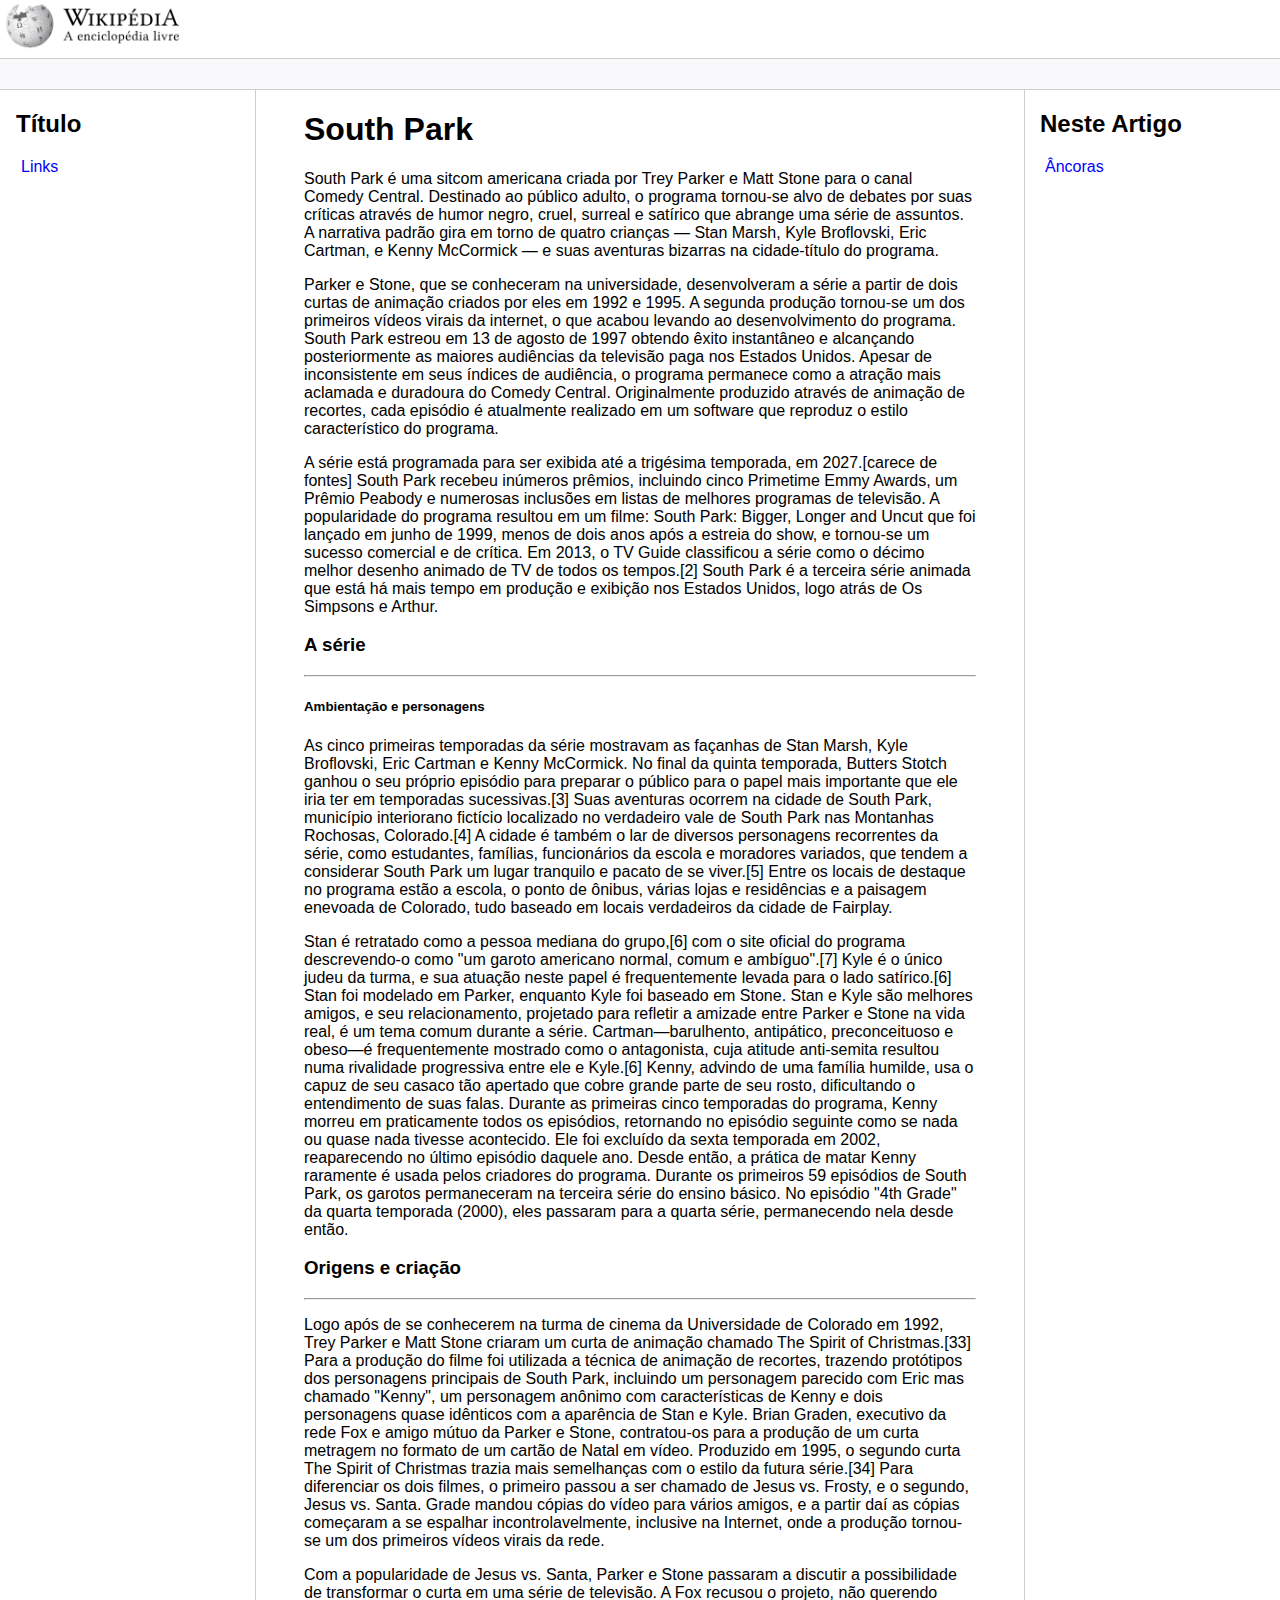
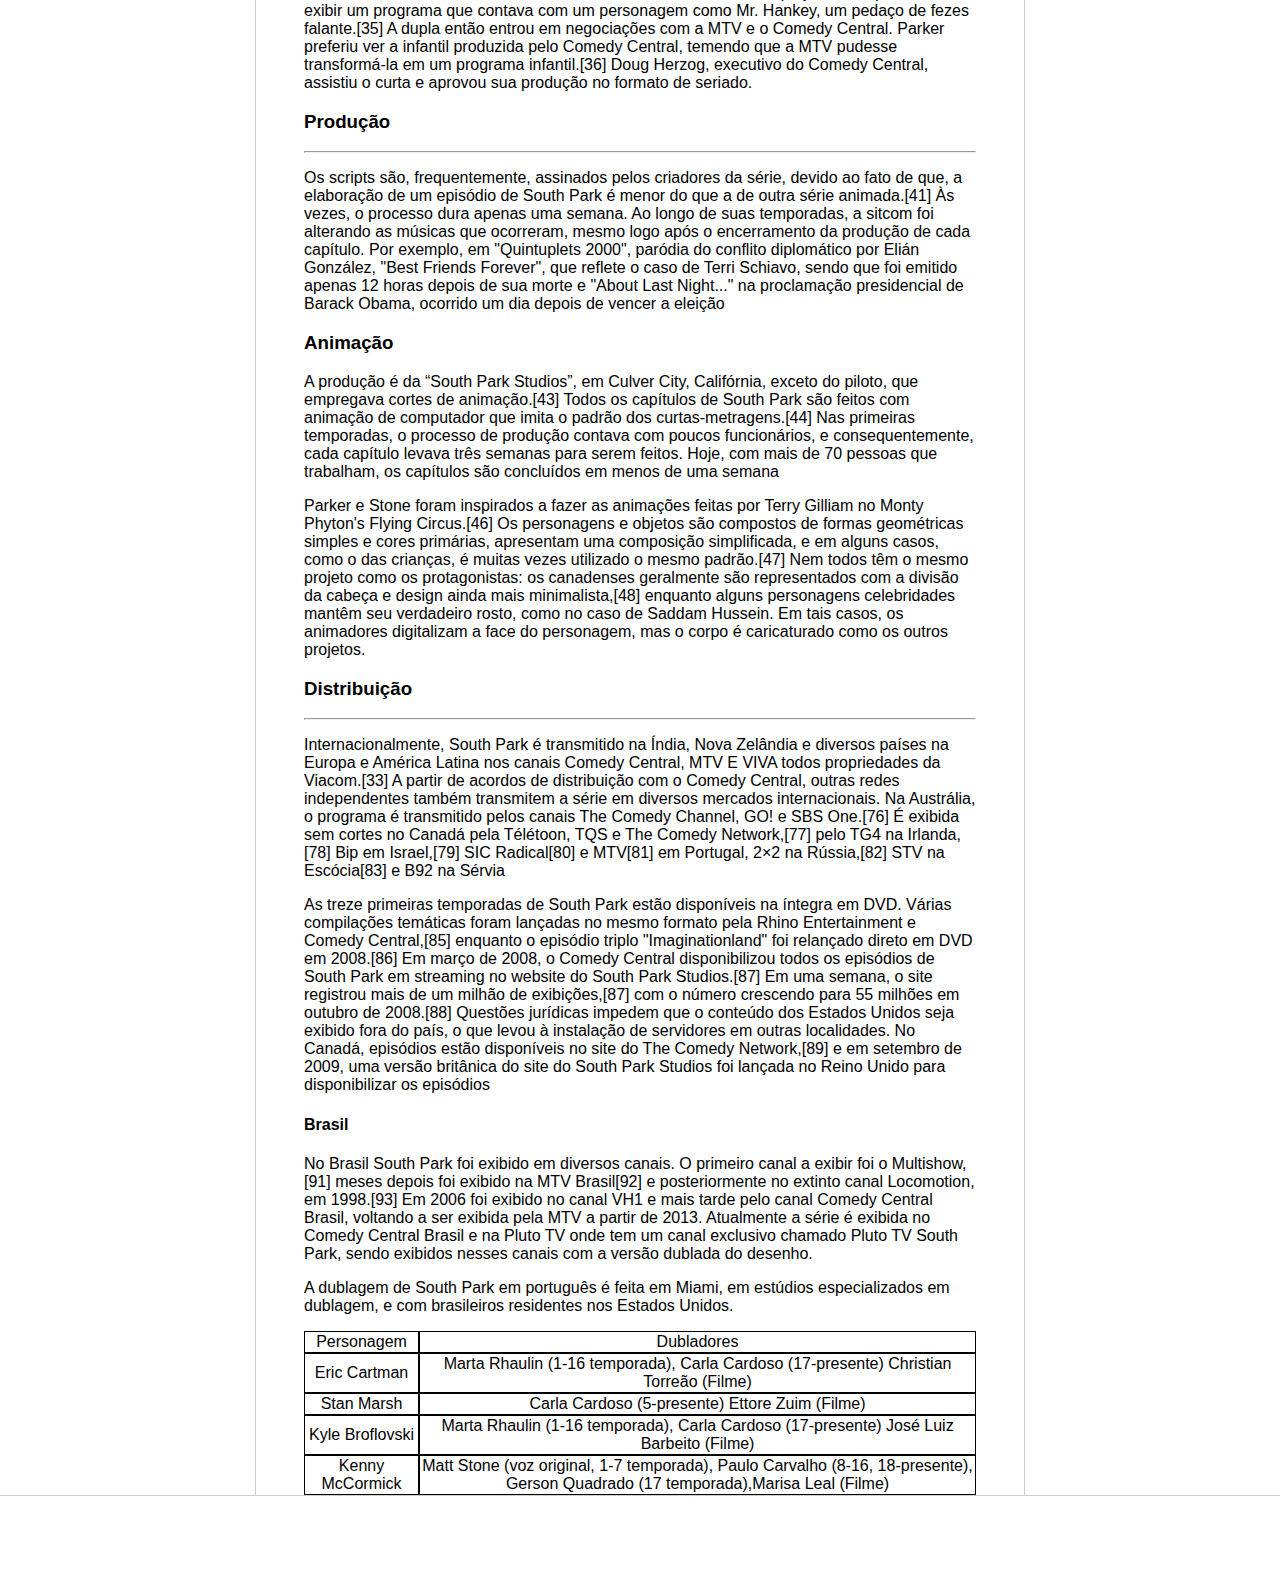
==== Pagina_principal.html @ 74451cde "Subindo projeto" ====
<!DOCTYPE html>
<html lang="pt-br">

<head>
    <meta charset="UTF-8">
    <meta name="viewport" content="width=device-width, initial-scale=1.0">
    <title>South Park – Wikipédia, a enciclopédia livre</title>
    <link rel="icon" href="wikilogo.png" type="image/png" class="aba">
    <link rel="stylesheet" href="style.css" />
</head>

<body>

    <div>

        <div class="logo">
            <img src="logo_wiki.png" width="200" />
        </div>
    </div>

    <div class="bar"></div>

    <div class="content">
        <div class="sidebar">
            <h2>Título</h2>
            <ul>
                <li><a href="#">Links</a></li>
            </ul>
        </div>

        <div class="main">
            <h1>South Park</h1>
            <p>South Park é uma sitcom americana criada por Trey Parker e Matt Stone para o canal Comedy Central.
                Destinado ao público adulto, o programa tornou-se alvo de debates por suas críticas através de humor
                negro, cruel, surreal e satírico que abrange uma série de assuntos. A narrativa padrão gira em torno de
                quatro crianças — Stan Marsh, Kyle Broflovski, Eric Cartman, e Kenny McCormick — e suas aventuras
                bizarras na cidade-título do programa.</p>

            <p>Parker e Stone, que se conheceram na universidade, desenvolveram a série a partir de dois curtas de
                animação criados por eles em 1992 e 1995. A segunda produção tornou-se um dos primeiros vídeos virais da
                internet, o que acabou levando ao desenvolvimento do programa. South Park estreou em 13 de agosto de
                1997 obtendo êxito instantâneo e alcançando posteriormente as maiores audiências da televisão paga nos
                Estados Unidos. Apesar de inconsistente em seus índices de audiência, o programa permanece como a
                atração mais aclamada e duradoura do Comedy Central. Originalmente produzido através de animação de
                recortes, cada episódio é atualmente realizado em um software que reproduz o estilo característico do
                programa.</p>

            <p>A série está programada para ser exibida até a trigésima temporada, em 2027.[carece de fontes] South Park
                recebeu inúmeros prêmios, incluindo cinco Primetime Emmy Awards, um Prêmio Peabody e numerosas inclusões
                em listas de melhores programas de televisão. A popularidade do programa resultou em um filme: South
                Park: Bigger, Longer and Uncut que foi lançado em junho de 1999, menos de dois anos após a estreia do
                show, e tornou-se um sucesso comercial e de crítica. Em 2013, o TV Guide classificou a série como o
                décimo melhor desenho animado de TV de todos os tempos.[2] South Park é a terceira série animada que
                está há mais tempo em produção e exibição nos Estados Unidos, logo atrás de Os Simpsons e Arthur.</p>

            <h3>A série</h3>
            <hr>
            <h5> Ambientação e personagens </h5>
            <P>As cinco primeiras temporadas da série mostravam as façanhas de Stan Marsh, Kyle Broflovski, Eric Cartman
                e Kenny McCormick. No final da quinta temporada, Butters Stotch ganhou o seu próprio episódio para
                preparar o público para o papel mais importante que ele iria ter em temporadas sucessivas.[3] Suas
                aventuras ocorrem na cidade de South Park, município interiorano fictício localizado no verdadeiro vale
                de South Park nas Montanhas Rochosas, Colorado.[4] A cidade é também o lar de diversos personagens
                recorrentes da série, como estudantes, famílias, funcionários da escola e moradores variados, que tendem
                a considerar South Park um lugar tranquilo e pacato de se viver.[5] Entre os locais de destaque no
                programa estão a escola, o ponto de ônibus, várias lojas e residências e a paisagem enevoada de
                Colorado, tudo baseado em locais verdadeiros da cidade de Fairplay.</P>

            <p>Stan é retratado como a pessoa mediana do grupo,[6] com o site oficial do programa descrevendo-o como "um
                garoto americano normal, comum e ambíguo".[7] Kyle é o único judeu da turma, e sua atuação neste papel é
                frequentemente levada para o lado satírico.[6] Stan foi modelado em Parker, enquanto Kyle foi baseado em
                Stone. Stan e Kyle são melhores amigos, e seu relacionamento, projetado para refletir a amizade entre
                Parker e Stone na vida real, é um tema comum durante a série. Cartman—barulhento, antipático,
                preconceituoso e obeso—é frequentemente mostrado como o antagonista, cuja atitude anti-semita resultou
                numa rivalidade progressiva entre ele e Kyle.[6] Kenny, advindo de uma família humilde, usa o capuz de
                seu casaco tão apertado que cobre grande parte de seu rosto, dificultando o entendimento de suas falas.
                Durante as primeiras cinco temporadas do programa, Kenny morreu em praticamente todos os episódios,
                retornando no episódio seguinte como se nada ou quase nada tivesse acontecido. Ele foi excluído da sexta
                temporada em 2002, reaparecendo no último episódio daquele ano. Desde então, a prática de matar Kenny
                raramente é usada pelos criadores do programa. Durante os primeiros 59 episódios de South Park, os
                garotos permaneceram na terceira série do ensino básico. No episódio "4th Grade" da quarta temporada
                (2000), eles passaram para a quarta série, permanecendo nela desde então.</p>

            <h3>Origens e criação</h3>
            <hr>
            <p> Logo após de se conhecerem na turma de cinema da Universidade de Colorado em 1992, Trey Parker e Matt
                Stone criaram um curta de animação chamado The Spirit of Christmas.[33] Para a produção do filme foi
                utilizada a técnica de animação de recortes, trazendo protótipos dos personagens principais de South
                Park, incluindo um personagem parecido com Eric mas chamado "Kenny", um personagem anônimo com
                características de Kenny e dois personagens quase idênticos com a aparência de Stan e Kyle.

                Brian Graden, executivo da rede Fox e amigo mútuo da Parker e Stone, contratou-os para a produção de um
                curta metragem no formato de um cartão de Natal em vídeo. Produzido em 1995, o segundo curta The Spirit
                of Christmas trazia mais semelhanças com o estilo da futura série.[34] Para diferenciar os dois filmes,
                o primeiro passou a ser chamado de Jesus vs. Frosty, e o segundo, Jesus vs. Santa. Grade mandou cópias
                do vídeo para vários amigos, e a partir daí as cópias começaram a se espalhar incontrolavelmente,
                inclusive na Internet, onde a produção tornou-se um dos primeiros vídeos virais da rede.</p>

            <p>Com a popularidade de Jesus vs. Santa, Parker e Stone passaram a discutir a possibilidade de transformar
                o curta em uma série de televisão. A Fox recusou o projeto, não querendo exibir um programa que contava
                com um personagem como Mr. Hankey, um pedaço de fezes falante.[35] A dupla então entrou em negociações
                com a MTV e o Comedy Central. Parker preferiu ver a infantil produzida pelo Comedy Central, temendo que
                a MTV pudesse transformá-la em um programa infantil.[36] Doug Herzog, executivo do Comedy Central,
                assistiu o curta e aprovou sua produção no formato de seriado.</p>
            <h3>Produção</h3>
            <hr>
            <p>Os scripts são, frequentemente, assinados pelos criadores da série, devido ao fato de que, a elaboração
                de um episódio de South Park é menor do que a de outra série animada.[41] Às vezes, o processo dura
                apenas uma semana. Ao longo de suas temporadas, a sitcom foi alterando as músicas que ocorreram, mesmo
                logo após o encerramento da produção de cada capítulo. Por exemplo, em "Quintuplets 2000", paródia do
                conflito diplomático por Elián González, "Best Friends Forever", que reflete o caso de Terri Schiavo,
                sendo que foi emitido apenas 12 horas depois de sua morte e "About Last Night..." na proclamação
                presidencial de Barack Obama, ocorrido um dia depois de vencer a eleição</p>
            <h3>Animação</h3>
            <p>A produção é da “South Park Studios”, em Culver City, Califórnia, exceto do piloto, que empregava cortes
                de animação.[43] Todos os capítulos de South Park são feitos com animação de computador que imita o
                padrão dos curtas-metragens.[44] Nas primeiras temporadas, o processo de produção contava com poucos
                funcionários, e consequentemente, cada capítulo levava três semanas para serem feitos. Hoje, com mais de
                70 pessoas que trabalham, os capítulos são concluídos em menos de uma semana</p>

            <p>Parker e Stone foram inspirados a fazer as animações feitas por Terry Gilliam no Monty Phyton's Flying
                Circus.[46] Os personagens e objetos são compostos de formas geométricas simples e cores primárias,
                apresentam uma composição simplificada, e em alguns casos, como o das crianças, é muitas vezes utilizado
                o mesmo padrão.[47] Nem todos têm o mesmo projeto como os protagonistas: os canadenses geralmente são
                representados com a divisão da cabeça e design ainda mais minimalista,[48] enquanto alguns personagens
                celebridades mantêm seu verdadeiro rosto, como no caso de Saddam Hussein. Em tais casos, os animadores
                digitalizam a face do personagem, mas o corpo é caricaturado como os outros projetos.</p>

            <h3>Distribuição</h3>
            <hr>
            <p>Internacionalmente, South Park é transmitido na Índia, Nova Zelândia e diversos países na Europa e
                América Latina nos canais Comedy Central, MTV E VIVA todos propriedades da Viacom.[33] A partir de
                acordos de distribuição com o Comedy Central, outras redes independentes também transmitem a série em
                diversos mercados internacionais. Na Austrália, o programa é transmitido pelos canais The Comedy
                Channel, GO! e SBS One.[76] É exibida sem cortes no Canadá pela Télétoon, TQS e The Comedy Network,[77]
                pelo TG4 na Irlanda,[78] Bip em Israel,[79] SIC Radical[80] e MTV[81] em Portugal, 2×2 na Rússia,[82]
                STV na Escócia[83] e B92 na Sérvia</p>
            <p>As treze primeiras temporadas de South Park estão disponíveis na íntegra em DVD. Várias compilações
                temáticas foram lançadas no mesmo formato pela Rhino Entertainment e Comedy Central,[85] enquanto o
                episódio triplo "Imaginationland" foi relançado direto em DVD em 2008.[86]

                Em março de 2008, o Comedy Central disponibilizou todos os episódios de South Park em streaming no
                website do South Park Studios.[87] Em uma semana, o site registrou mais de um milhão de exibições,[87]
                com o número crescendo para 55 milhões em outubro de 2008.[88] Questões jurídicas impedem que o conteúdo
                dos Estados Unidos seja exibido fora do país, o que levou à instalação de servidores em outras
                localidades. No Canadá, episódios estão disponíveis no site do The Comedy Network,[89] e em setembro de
                2009, uma versão britânica do site do South Park Studios foi lançada no Reino Unido para disponibilizar
                os episódios</p>
            <h4>Brasil</h4>
            <p>No Brasil South Park foi exibido em diversos canais. O primeiro canal a exibir foi o Multishow,[91] meses
                depois foi exibido na MTV Brasil[92] e posteriormente no extinto canal Locomotion, em 1998.[93] Em 2006
                foi exibido no canal VH1 e mais tarde pelo canal Comedy Central Brasil, voltando a ser exibida pela MTV
                a partir de 2013. Atualmente a série é exibida no Comedy Central Brasil e na Pluto TV onde tem um canal
                exclusivo chamado Pluto TV South Park, sendo exibidos nesses canais com a versão dublada do desenho.</p>

            <p>A dublagem de South Park em português é feita em Miami, em estúdios especializados em dublagem, e com
                brasileiros residentes nos Estados Unidos.</p>
            <table class="tabela" cellspacing= "0">
                <thead>
                    <tr>
                        <td>Personagem</td>
                        <td>Dubladores</td>
                    </tr>
                </thead>
                <tbody>
                    <tr>
                        <td>Eric Cartman</td>
                        <td>Marta Rhaulin (1-16 temporada), Carla Cardoso (17-presente)
                            Christian Torreão (Filme)</td>
                    </tr>
                    <tr>
                        <td>Stan Marsh</td>
                        <td>Carla Cardoso (5-presente)
                            Ettore Zuim (Filme)</td>
                    </tr>
                    <tr>
                        <td>Kyle Broflovski</td>
                        <td>Marta Rhaulin (1-16 temporada), Carla Cardoso (17-presente)
                            José Luiz Barbeito (Filme)</td>
                    </tr>
                    <tr>
                        <td>Kenny McCormick</td>
                        <td>Matt Stone (voz original, 1-7 temporada), Paulo Carvalho (8-16, 18-presente), Gerson
                            Quadrado (17 temporada),Marisa Leal (Filme)</td>
                    </tr>

                </tbody>

            </table>

        </div>

        <div class="anchors">
            <h2>Neste Artigo</h2>
            <ul>
                <li><a href="#">Âncoras</a></li>
            </ul>
        </div>
    </div>

    <div class="footer">

    </div>
</body>

</html>
---- style.css ----
body,
html {
    margin: 0;
    padding: 0;
    font-family: 'Segoe UI', Tahoma, Geneva, Verdana, sans-serif;
}

ul {
    list-style: none;
    padding-left: 5px;
}

a {
    color: blue;
    text-decoration: none;
}

.bar {
    background-color: #f9f9fb;
    padding: 15px;
    border-top: solid 1px #cdcdcd;
    border-bottom: solid 1px #cdcdcd;
}

.content {
    max-width: 1440px;
    margin: auto;
    grid-gap: 3rem;
    display: grid;
    gap: 3rem;
    grid-template-areas: "sidebar main anchors";
    grid-template-columns: minmax(0, 15rem) minmax(0, 2.5fr) minmax(0, 15rem);
    padding-left: 1rem;
    padding-right: 1rem;
}

.footer {
    min-height: 100px;
    border-top: solid 1px #cdcdcd;
}

.anchors {
    border-left: solid 1px #cdcdcd;
    padding-left: 15px;
}

.sidebar {
    border-right: solid 1px #cdcdcd;
}

figure {
    text-align: center;
}


.tabela td {
    border: 1px solid ;
    text-align: center;
}
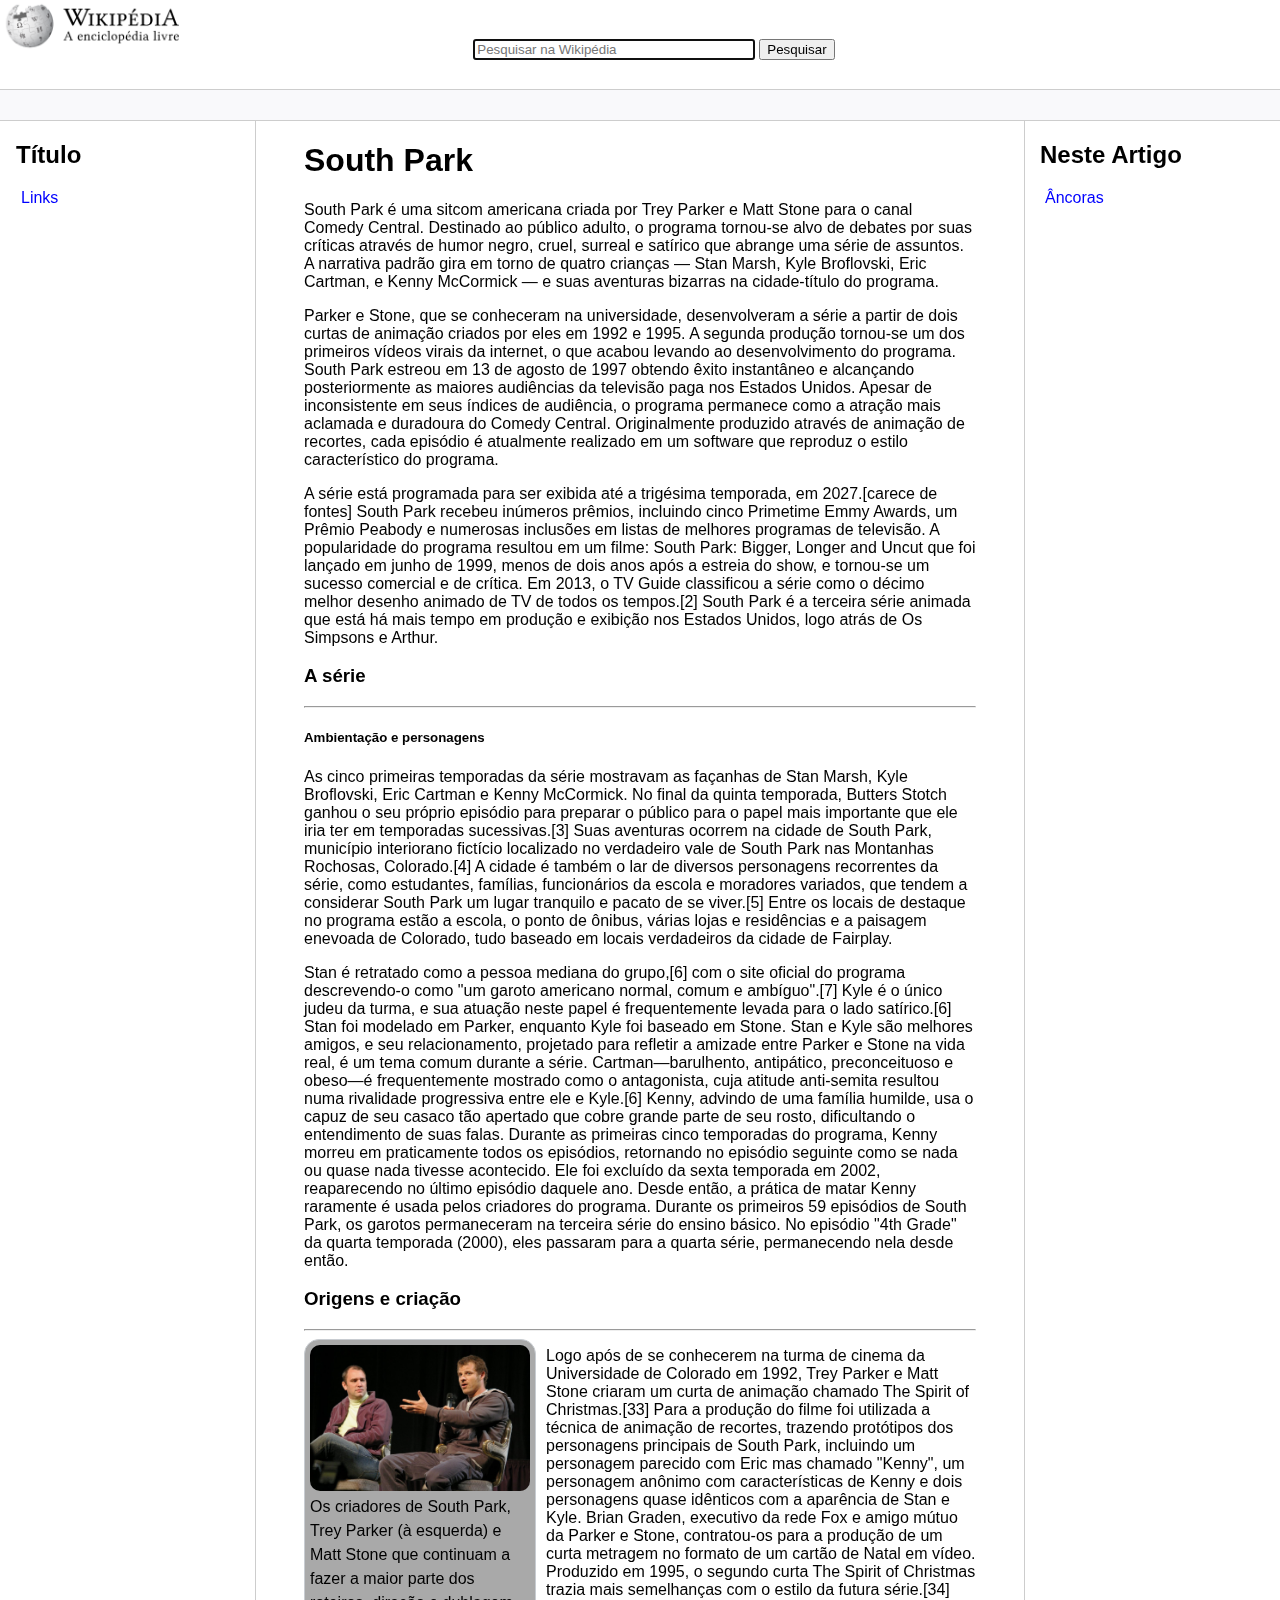
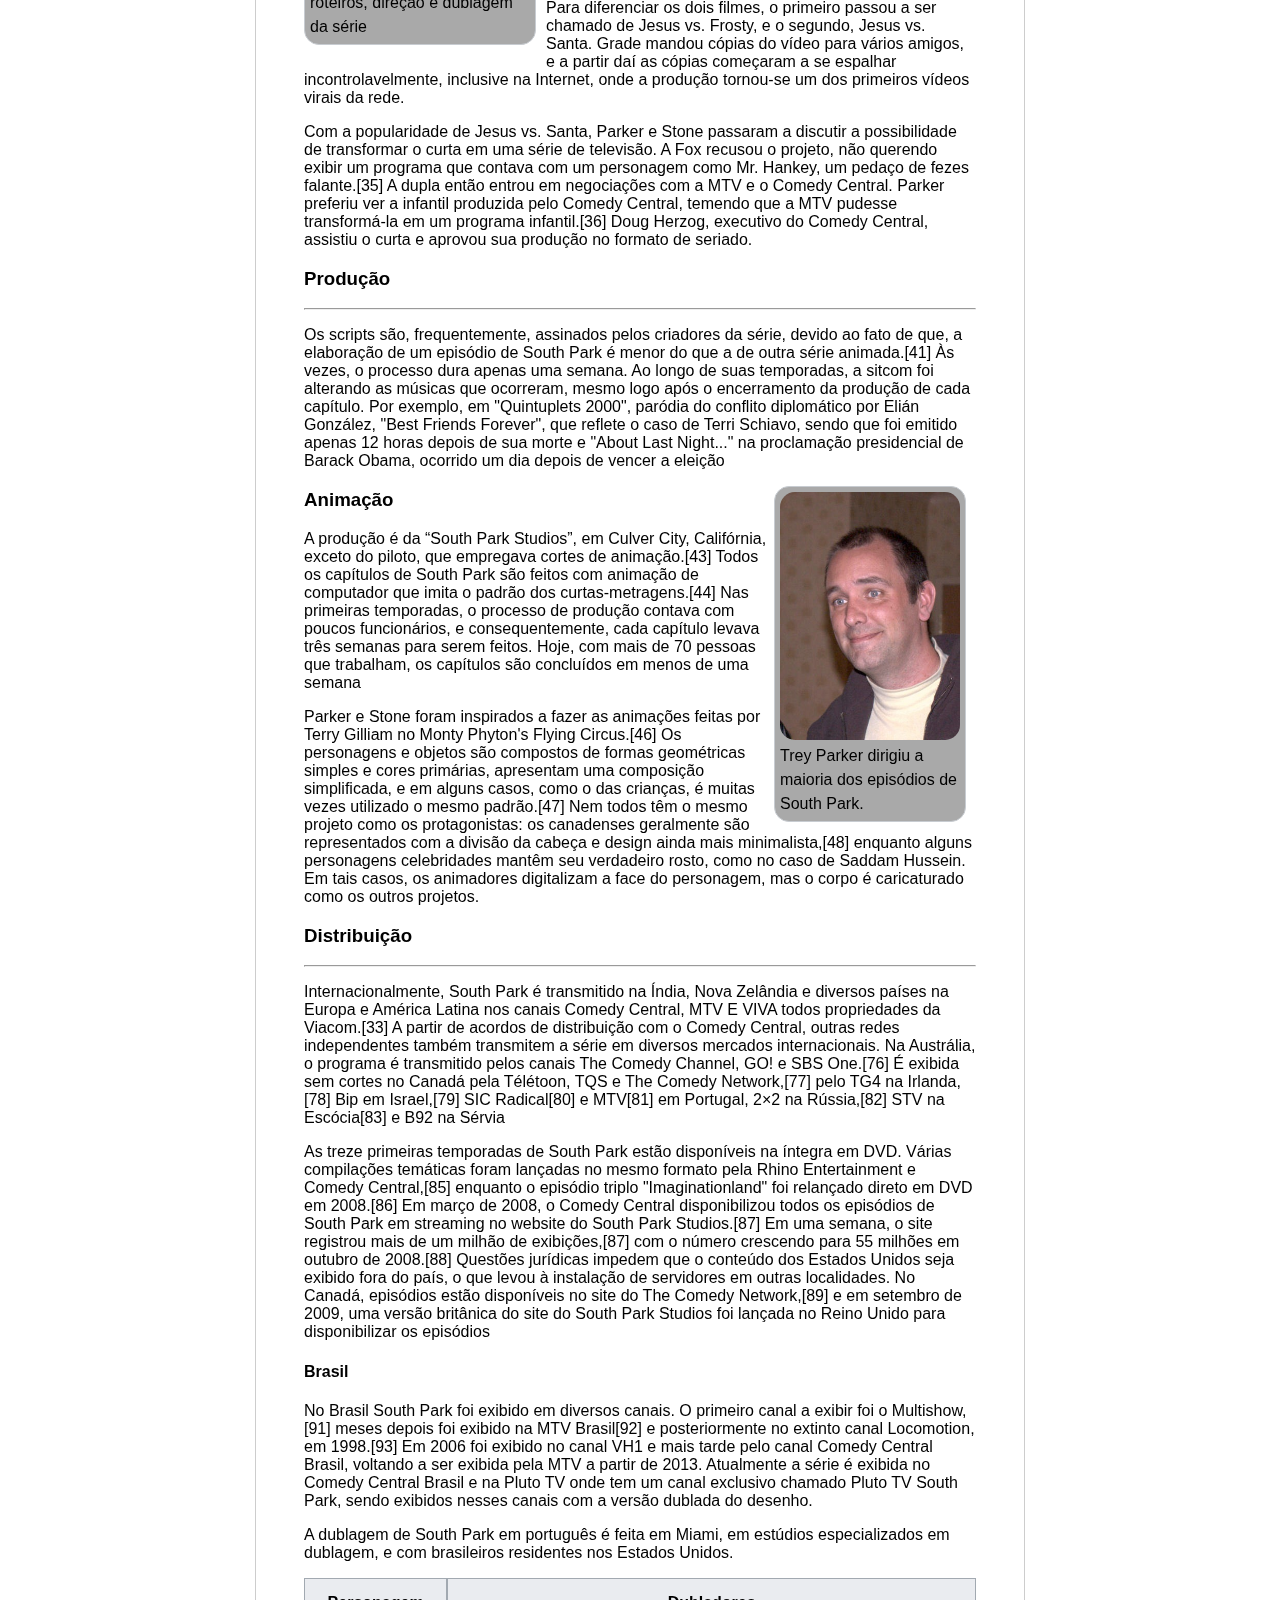
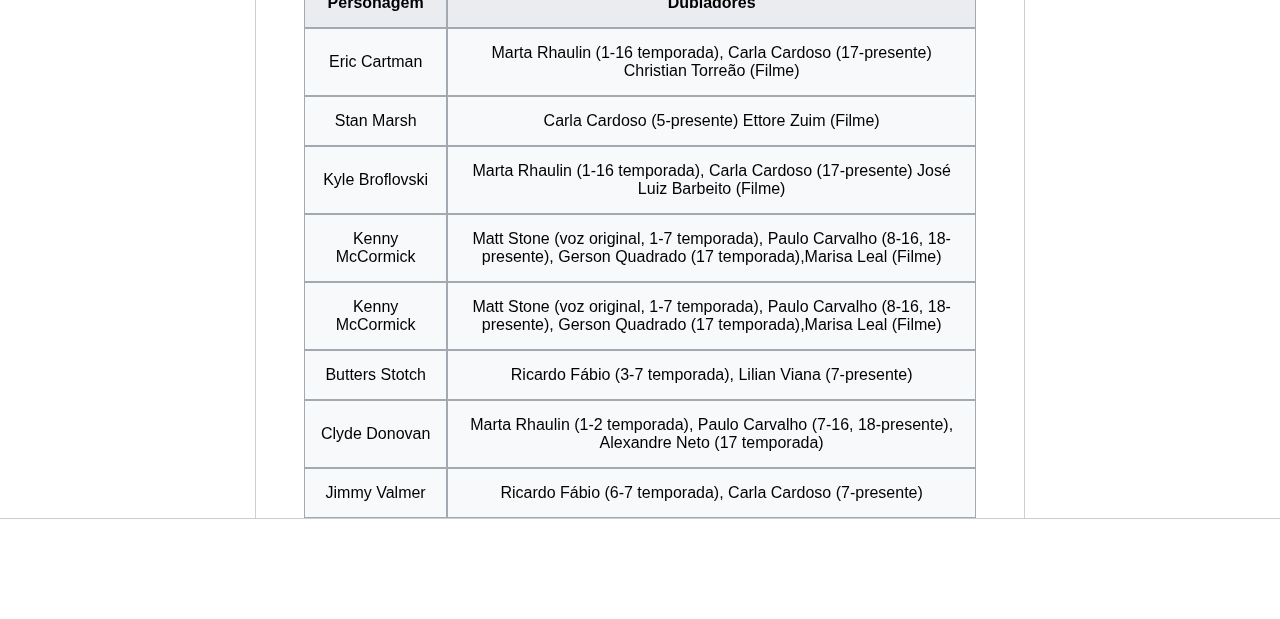
==== commit e9c4fba8: "Alteração 1.0" ====
--- a/Pagina_principal.html
+++ b/Pagina_principal.html
@@ -15,6 +15,12 @@
 
         <div class="logo">
             <img src="logo_wiki.png" width="200" />
+            <label style="padding: 21%; line-height: 5;">
+                <input style="width: 22%; " type="search" placeholder="Pesquisar na Wikipédia" autofocus
+                    autocomplete="" />
+                <button type="submit" tabindex="2" class="butao">Pesquisar</button>
+            </label>
+
         </div>
     </div>
 
@@ -83,6 +89,14 @@
 
             <h3>Origens e criação</h3>
             <hr>
+            <figure class="figura-imagem1">
+                <img class="img1" src="Trey_Parker_Matt_Stone_2007.jpg" alt="imagem de um homem" decoding="async"
+                    width="220" height="146" />
+                <figcaption class="figuracap1">Os criadores de South Park, Trey Parker (à esquerda) e Matt Stone que
+                    continuam a fazer a
+                    maior parte dos roteiros, direção e dublagem da série</figcaption>
+            </figure>
+
             <p> Logo após de se conhecerem na turma de cinema da Universidade de Colorado em 1992, Trey Parker e Matt
                 Stone criaram um curta de animação chamado The Spirit of Christmas.[33] Para a produção do filme foi
                 utilizada a técnica de animação de recortes, trazendo protótipos dos personagens principais de South
@@ -111,7 +125,15 @@
                 conflito diplomático por Elián González, "Best Friends Forever", que reflete o caso de Terri Schiavo,
                 sendo que foi emitido apenas 12 horas depois de sua morte e "About Last Night..." na proclamação
                 presidencial de Barack Obama, ocorrido um dia depois de vencer a eleição</p>
+            <figure class="figura-imagem2">
+                <img class="img2" src="TreyParker-segundo.jpg" alt="segunda imagem do trey" />
+                <figcaption class="figuracap2">
+                    Trey Parker dirigiu a maioria dos episódios de South Park.
+                </figcaption>
+            </figure>
             <h3>Animação</h3>
+
+
             <p>A produção é da “South Park Studios”, em Culver City, Califórnia, exceto do piloto, que empregava cortes
                 de animação.[43] Todos os capítulos de South Park são feitos com animação de computador que imita o
                 padrão dos curtas-metragens.[44] Nas primeiras temporadas, o processo de produção contava com poucos
@@ -155,13 +177,15 @@
 
             <p>A dublagem de South Park em português é feita em Miami, em estúdios especializados em dublagem, e com
                 brasileiros residentes nos Estados Unidos.</p>
-            <table class="tabela" cellspacing= "0">
+
+            <table class="tabela" cellpadding="15" cellspacing="0">
                 <thead>
                     <tr>
                         <td>Personagem</td>
                         <td>Dubladores</td>
                     </tr>
                 </thead>
+
                 <tbody>
                     <tr>
                         <td>Eric Cartman</td>
@@ -182,6 +206,25 @@
                         <td>Kenny McCormick</td>
                         <td>Matt Stone (voz original, 1-7 temporada), Paulo Carvalho (8-16, 18-presente), Gerson
                             Quadrado (17 temporada),Marisa Leal (Filme)</td>
+                    </tr>
+                    <tr>
+                        <td>Kenny McCormick</td>
+                        <td>Matt Stone (voz original, 1-7 temporada), Paulo Carvalho (8-16, 18-presente), Gerson
+                            Quadrado (17 temporada),Marisa Leal (Filme)</td>
+                    </tr>
+                    <tr>
+                        <td>Butters Stotch</td>
+                        <td>Ricardo Fábio (3-7 temporada), Lilian Viana (7-presente)</td>
+                    </tr>
+                    <tr>
+                        <td> Clyde Donovan</td>
+                        <td> Marta Rhaulin (1-2 temporada), Paulo Carvalho (7-16, 18-presente), Alexandre Neto (17
+                            temporada)</td>
+                    </tr>
+                    <tr>
+                        <td> Jimmy Valmer</td>
+                        <td>Ricardo Fábio (6-7 temporada), Carla Cardoso (7-presente) </td>
+
                     </tr>
 
                 </tbody>
--- a/style.css
+++ b/style.css
@@ -54,6 +54,72 @@
 
 
 .tabela td {
-    border: 1px solid ;
+    border: 1px solid #a2a9b1;
     text-align: center;
+    font-family: sans-serif;
+
+}
+
+thead {
+    background-color: #eaecf0;
+    font-weight: bold;
+
+}
+
+tbody {
+
+    background-color: #f8f9fa;
+
+}
+
+.figura-imagem1 {
+
+
+    float: left;
+    border: 1px solid #c8ccd1;
+
+    border-radius: 15px;
+    background-color: darkgrey;
+    padding: 5px;
+    margin: 0px 10px 10px 0;
+    max-width: 220px;
+
+
+}
+
+.img1 {
+
+    max-width: 280px;
+    border-radius: 10px;
+
+}
+
+.figuracap1 {
+    line-height: 1.5;
+    text-align: left;
+    font-family: 'Franklin Gothic Medium', 'Arial Narrow', Arial, sans-serif
+}
+
+.figura-imagem2 {
+    float: right;
+    border: 1px solid #c8ccd1;
+    border-radius: 15px;
+    background-color: darkgray;
+    margin: 0px 10px 10px 0px;
+    padding: 5px;
+    max-width: 180px;
+
+}
+
+.img2 {
+    max-width: 180px;
+    border-radius: 15px;
+
+}
+
+.figuracap2 {
+
+    line-height: 1.5;
+    text-align: left;
+    font-family: 'Franklin Gothic Medium', 'Arial Narrow', Arial, sans-serif
 }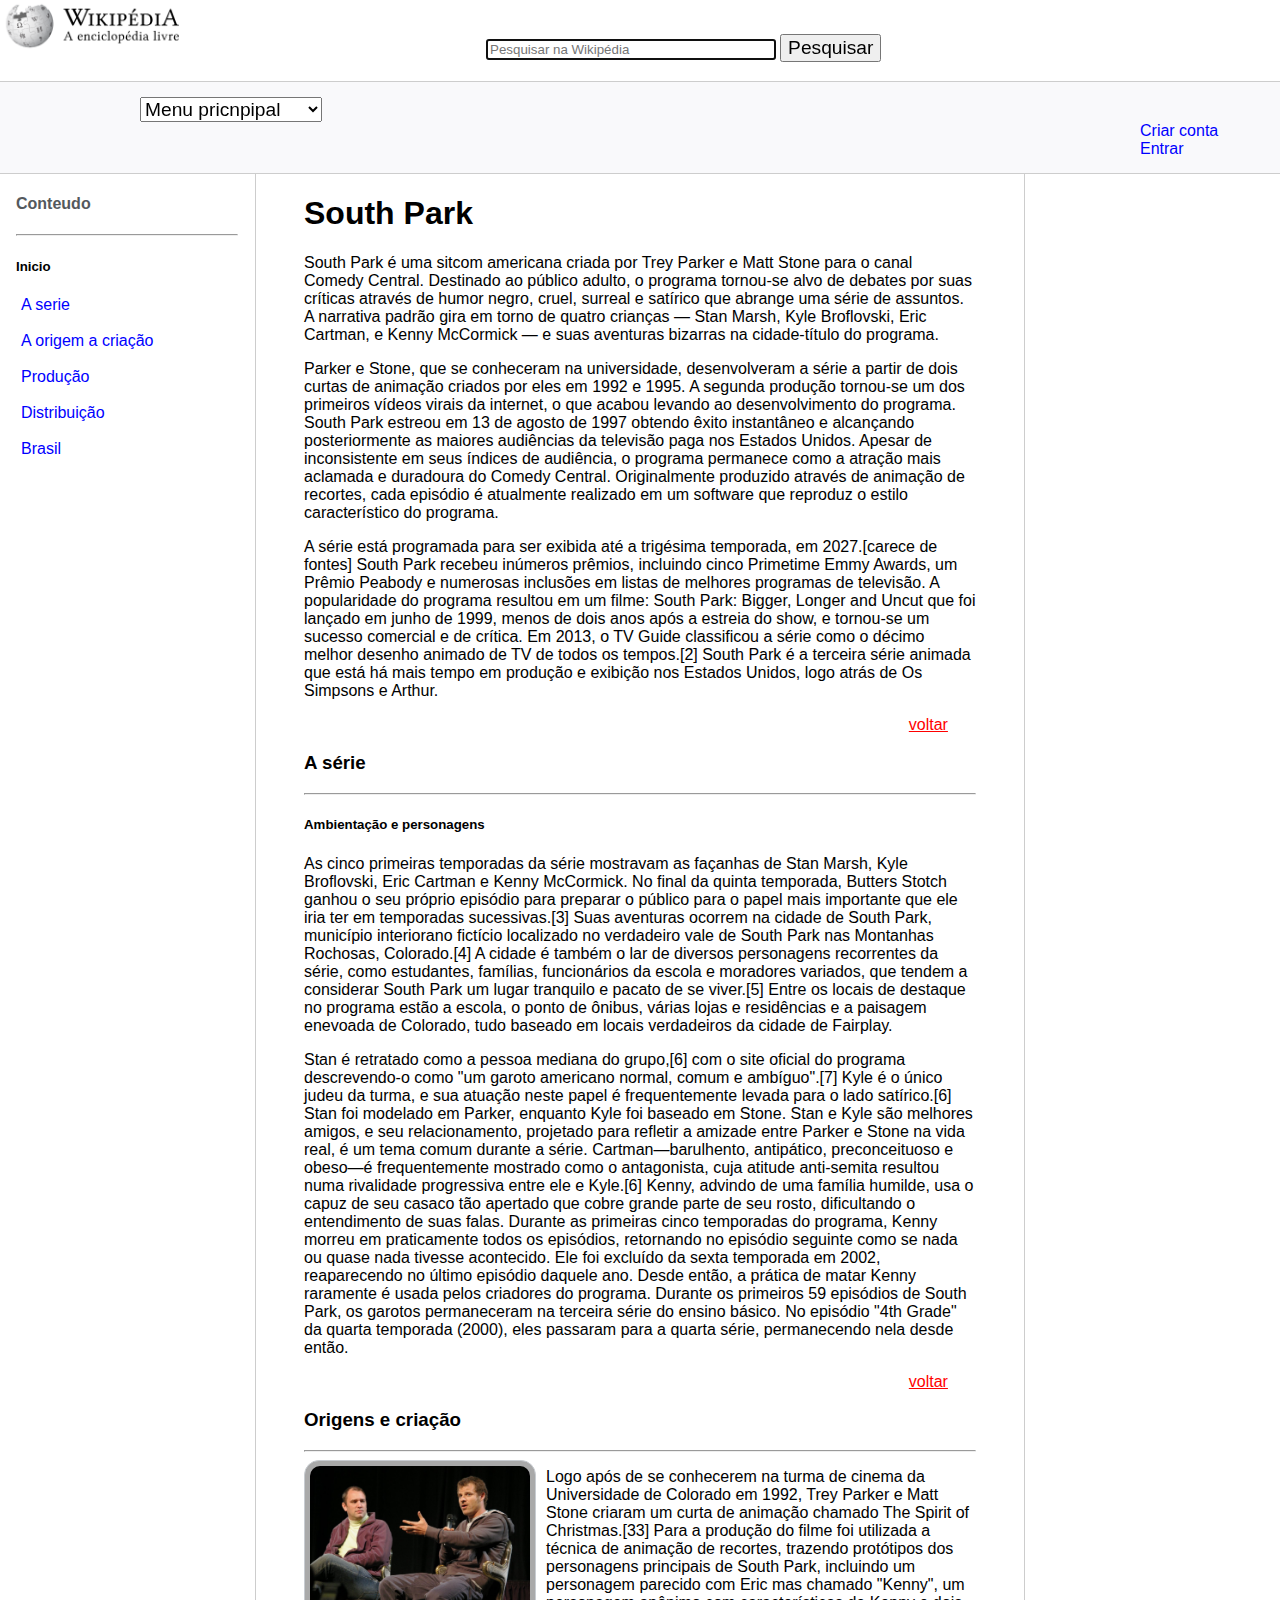
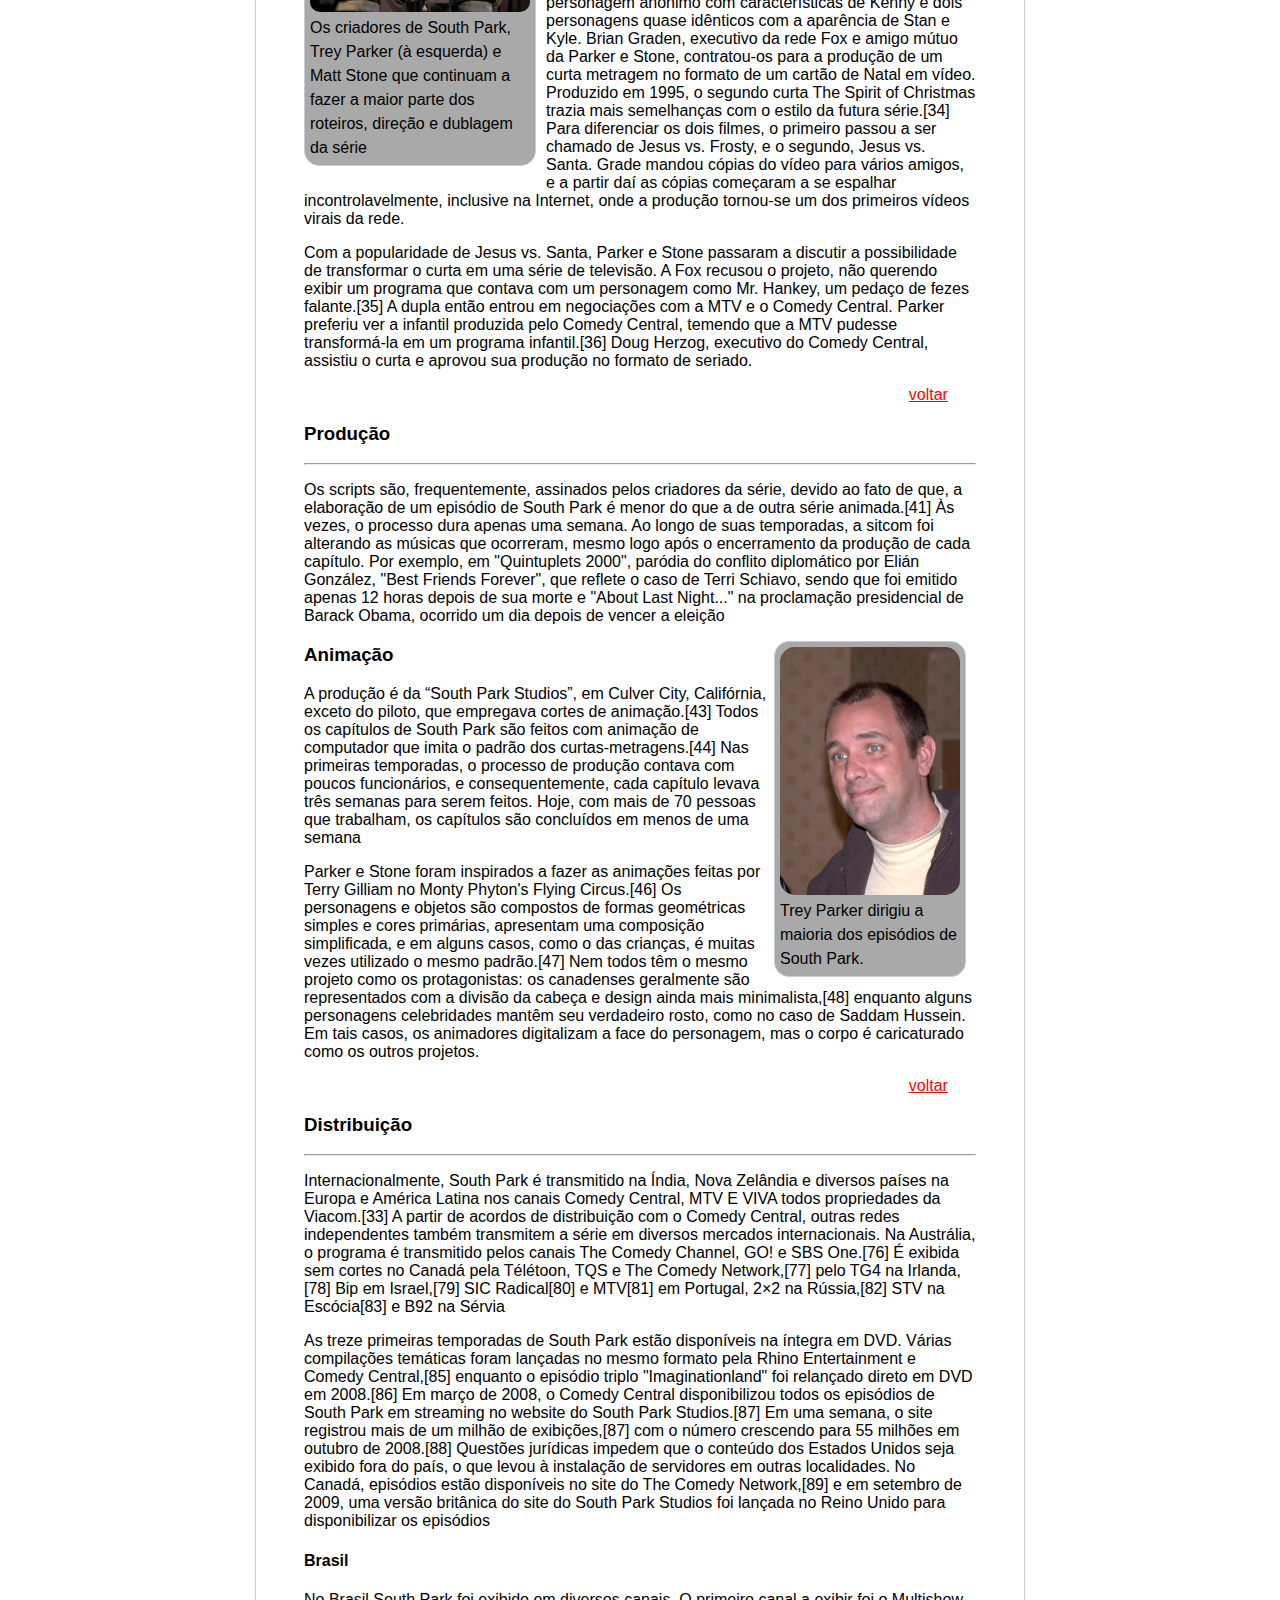
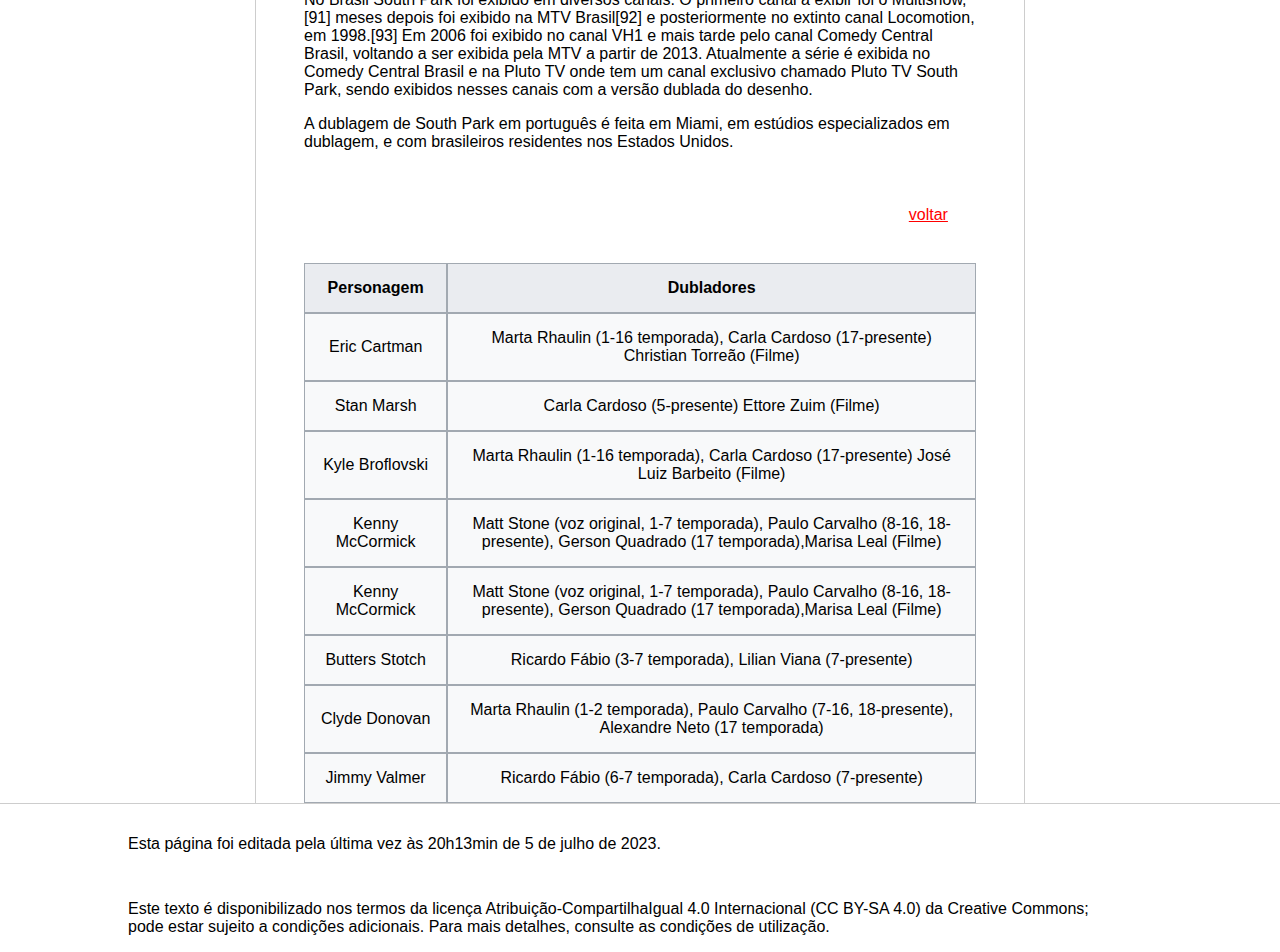
==== commit 21253b5d: "Alteração 2.o" ====
--- a/Pagina_principal.html
+++ b/Pagina_principal.html
@@ -13,36 +13,72 @@
 
     <div>
 
+
         <div class="logo">
+
+
             <img src="logo_wiki.png" width="200" />
-            <label style="padding: 21%; line-height: 5;">
-                <input style="width: 22%; " type="search" placeholder="Pesquisar na Wikipédia" autofocus
-                    autocomplete="" />
-                <button type="submit" tabindex="2" class="butao">Pesquisar</button>
+
+            <label class="label_pesquisa ">
+                <input class="buscar1" style="width: 22%; " type="text" placeholder="Pesquisar na Wikipédia"
+                    autofocus />
+
+                <button type="submit" tabindex="2" class="butao" id="but">Pesquisar</button>
             </label>
 
         </div>
     </div>
 
-    <div class="bar"></div>
-
+    <div class="bar">
+        <select class="select1" onchange="location.href=this.value">
+            <option value="menu" selected> Menu pricnpipal</option>
+            <option value="#aserie"> A serie </option>
+            <option value="#aorigens">A origem a criação</option>
+            <option value="#producao">Produção</option>
+            <option value="#distribuicao">Distribuição</option>
+            <option value="#brasil">Brasil</option>
+
+        </select>
+
+        <div class="hrf1">
+            <a href="http://127.0.0.1:5500/Projeto_wikipedia/criarconta.html" title="a criar a conta ">
+                Criar conta
+            </a>
+            &nbsp; &nbsp;
+            <a href="http://127.0.0.1:5500/Projeto_wikipedia/entrar.html" title="entrar já na conta que vc tem">
+                Entrar
+            </a>
+        </div>
+    </div>
+
+    <!-- Navegation-->
     <div class="content">
         <div class="sidebar">
-            <h2>Título</h2>
-            <ul>
-                <li><a href="#">Links</a></li>
+            <h4 style="color: #54595d;">Conteudo</h4>
+            <hr style=" margin-right: 7%">
+            <h5>Inicio</h5>
+
+            <ul class="nav1-esquerdo">
+
+                <li><a href="#aserie">A serie</a></li> <br>
+                <li><a href="#aorigens">A origem a criação</a></li><br>
+                <li><a href="#producao">Produção</a></li> <br>
+                <li><a href="#distribuicao">Distribuição</a></li> <br>
+                <li><a href="#brasil">Brasil</a></li>
             </ul>
         </div>
 
         <div class="main">
-            <h1>South Park</h1>
-            <p>South Park é uma sitcom americana criada por Trey Parker e Matt Stone para o canal Comedy Central.
+            <h1 id="south">South Park</h1>
+            <p>South Park é uma sitcom americana criada por Trey Parker e Matt Stone para o canal Comedy
+                Central.
                 Destinado ao público adulto, o programa tornou-se alvo de debates por suas críticas através de humor
                 negro, cruel, surreal e satírico que abrange uma série de assuntos. A narrativa padrão gira em torno de
                 quatro crianças — Stan Marsh, Kyle Broflovski, Eric Cartman, e Kenny McCormick — e suas aventuras
                 bizarras na cidade-título do programa.</p>
 
-            <p>Parker e Stone, que se conheceram na universidade, desenvolveram a série a partir de dois curtas de
+            <p>Parker e Stone, que se conheceram na universidade, desenvolveram a série a partir de dois
+                curtas de
                 animação criados por eles em 1992 e 1995. A segunda produção tornou-se um dos primeiros vídeos virais da
                 internet, o que acabou levando ao desenvolvimento do programa. South Park estreou em 13 de agosto de
                 1997 obtendo êxito instantâneo e alcançando posteriormente as maiores audiências da televisão paga nos
@@ -51,15 +87,16 @@
                 recortes, cada episódio é atualmente realizado em um software que reproduz o estilo característico do
                 programa.</p>
 
-            <p>A série está programada para ser exibida até a trigésima temporada, em 2027.[carece de fontes] South Park
+            <p>A série está programada para ser exibida até a trigésima temporada, em 2027.[carece de
+                fontes] South Park
                 recebeu inúmeros prêmios, incluindo cinco Primetime Emmy Awards, um Prêmio Peabody e numerosas inclusões
                 em listas de melhores programas de televisão. A popularidade do programa resultou em um filme: South
                 Park: Bigger, Longer and Uncut que foi lançado em junho de 1999, menos de dois anos após a estreia do
                 show, e tornou-se um sucesso comercial e de crítica. Em 2013, o TV Guide classificou a série como o
                 décimo melhor desenho animado de TV de todos os tempos.[2] South Park é a terceira série animada que
                 está há mais tempo em produção e exibição nos Estados Unidos, logo atrás de Os Simpsons e Arthur.</p>
-
-            <h3>A série</h3>
+            <a href="#but" style="margin-left: 90%; text-decoration:underline;color:red;"> voltar</a>
+            <h3 id="aserie">A série</h3>
             <hr>
             <h5> Ambientação e personagens </h5>
             <P>As cinco primeiras temporadas da série mostravam as façanhas de Stan Marsh, Kyle Broflovski, Eric Cartman
@@ -86,8 +123,8 @@
                 raramente é usada pelos criadores do programa. Durante os primeiros 59 episódios de South Park, os
                 garotos permaneceram na terceira série do ensino básico. No episódio "4th Grade" da quarta temporada
                 (2000), eles passaram para a quarta série, permanecendo nela desde então.</p>
-
-            <h3>Origens e criação</h3>
+            <a href="#but" style="margin-left: 90%; text-decoration:underline;color:red;"> voltar</a>
+            <h3 id="aorigens">Origens e criação</h3>
             <hr>
             <figure class="figura-imagem1">
                 <img class="img1" src="Trey_Parker_Matt_Stone_2007.jpg" alt="imagem de um homem" decoding="async"
@@ -116,7 +153,8 @@
                 com a MTV e o Comedy Central. Parker preferiu ver a infantil produzida pelo Comedy Central, temendo que
                 a MTV pudesse transformá-la em um programa infantil.[36] Doug Herzog, executivo do Comedy Central,
                 assistiu o curta e aprovou sua produção no formato de seriado.</p>
-            <h3>Produção</h3>
+            <a href="#but" style="margin-left: 90%; text-decoration:underline;color:red;"> voltar</a>
+            <h3 id="producao">Produção</h3>
             <hr>
             <p>Os scripts são, frequentemente, assinados pelos criadores da série, devido ao fato de que, a elaboração
                 de um episódio de South Park é menor do que a de outra série animada.[41] Às vezes, o processo dura
@@ -147,8 +185,8 @@
                 representados com a divisão da cabeça e design ainda mais minimalista,[48] enquanto alguns personagens
                 celebridades mantêm seu verdadeiro rosto, como no caso de Saddam Hussein. Em tais casos, os animadores
                 digitalizam a face do personagem, mas o corpo é caricaturado como os outros projetos.</p>
-
-            <h3>Distribuição</h3>
+            <a href="#but" style="margin-left: 90%; text-decoration:underline;color:red;"> voltar</a>
+            <h3 id="distribuicao">Distribuição</h3>
             <hr>
             <p>Internacionalmente, South Park é transmitido na Índia, Nova Zelândia e diversos países na Europa e
                 América Latina nos canais Comedy Central, MTV E VIVA todos propriedades da Viacom.[33] A partir de
@@ -168,7 +206,7 @@
                 localidades. No Canadá, episódios estão disponíveis no site do The Comedy Network,[89] e em setembro de
                 2009, uma versão britânica do site do South Park Studios foi lançada no Reino Unido para disponibilizar
                 os episódios</p>
-            <h4>Brasil</h4>
+            <h4 id="brasil">Brasil</h4>
             <p>No Brasil South Park foi exibido em diversos canais. O primeiro canal a exibir foi o Multishow,[91] meses
                 depois foi exibido na MTV Brasil[92] e posteriormente no extinto canal Locomotion, em 1998.[93] Em 2006
                 foi exibido no canal VH1 e mais tarde pelo canal Comedy Central Brasil, voltando a ser exibida pela MTV
@@ -177,6 +215,7 @@
 
             <p>A dublagem de South Park em português é feita em Miami, em estúdios especializados em dublagem, e com
                 brasileiros residentes nos Estados Unidos.</p>
+            <a href="#but" style="margin-left: 90%; text-decoration:underline;color:red; line-height: 6;"> voltar</a>
 
             <table class="tabela" cellpadding="15" cellspacing="0">
                 <thead>
@@ -234,14 +273,15 @@
         </div>
 
         <div class="anchors">
-            <h2>Neste Artigo</h2>
-            <ul>
-                <li><a href="#">Âncoras</a></li>
-            </ul>
+            
         </div>
     </div>
 
     <div class="footer">
+        <h7 style="line-height: 5; margin-left: 10%;">Esta página foi editada pela última vez às 20h13min de 5 de julho de 2023.</h7><br>
+        <p style="margin-left: 10%;">Este texto é disponibilizado nos termos da licença Atribuição-CompartilhaIgual 4.0 Internacional (CC BY-SA
+            4.0) da Creative Commons; <br>pode estar sujeito a condições adicionais. Para mais detalhes, consulte as
+            condições de utilização.</p>
 
     </div>
 </body>
--- a/style.css
+++ b/style.css
@@ -10,10 +10,7 @@
     padding-left: 5px;
 }
 
-a {
-    color: blue;
-    text-decoration: none;
-}
+
 
 .bar {
     background-color: #f9f9fb;
@@ -43,9 +40,14 @@
     border-left: solid 1px #cdcdcd;
     padding-left: 15px;
 }
+a {
+    color: blue;
+    text-decoration: none;
+}
 
 .sidebar {
     border-right: solid 1px #cdcdcd;
+
 }
 
 figure {
@@ -122,4 +124,52 @@
     line-height: 1.5;
     text-align: left;
     font-family: 'Franklin Gothic Medium', 'Arial Narrow', Arial, sans-serif
-}+}
+.hrf1 {
+
+    margin-left: 90%;
+}
+
+.select1{
+
+margin-left: 10%;
+font-size: larger;    
+
+}
+
+.label_pesquisa
+{
+
+    padding: 22%; line-height: 4;
+
+}
+.search{
+
+    
+    font-size: larger;
+}
+.butao
+{
+font-size: larger;
+
+}
+.pagina2body{
+    margin: 0;
+    padding: 0;
+    font-family: 'Segoe UI', Tahoma, Geneva, Verdana, sans-serif;
+
+    background-color: #f9f9fb;
+    padding: 15px;
+    border-top: solid 1px #cdcdcd;
+    border-bottom: solid 1px #cdcdcd;
+    max-width: 1440px;
+    margin: auto;
+    grid-gap: 3rem;
+    display: grid;
+    gap: 3rem;
+    grid-template-areas: "sidebar main anchors";
+    grid-template-columns: minmax(0, 15rem) minmax(0, 2.5fr) minmax(0, 15rem);
+    padding-left: 1rem;
+    padding-right: 1rem;
+}
+    
